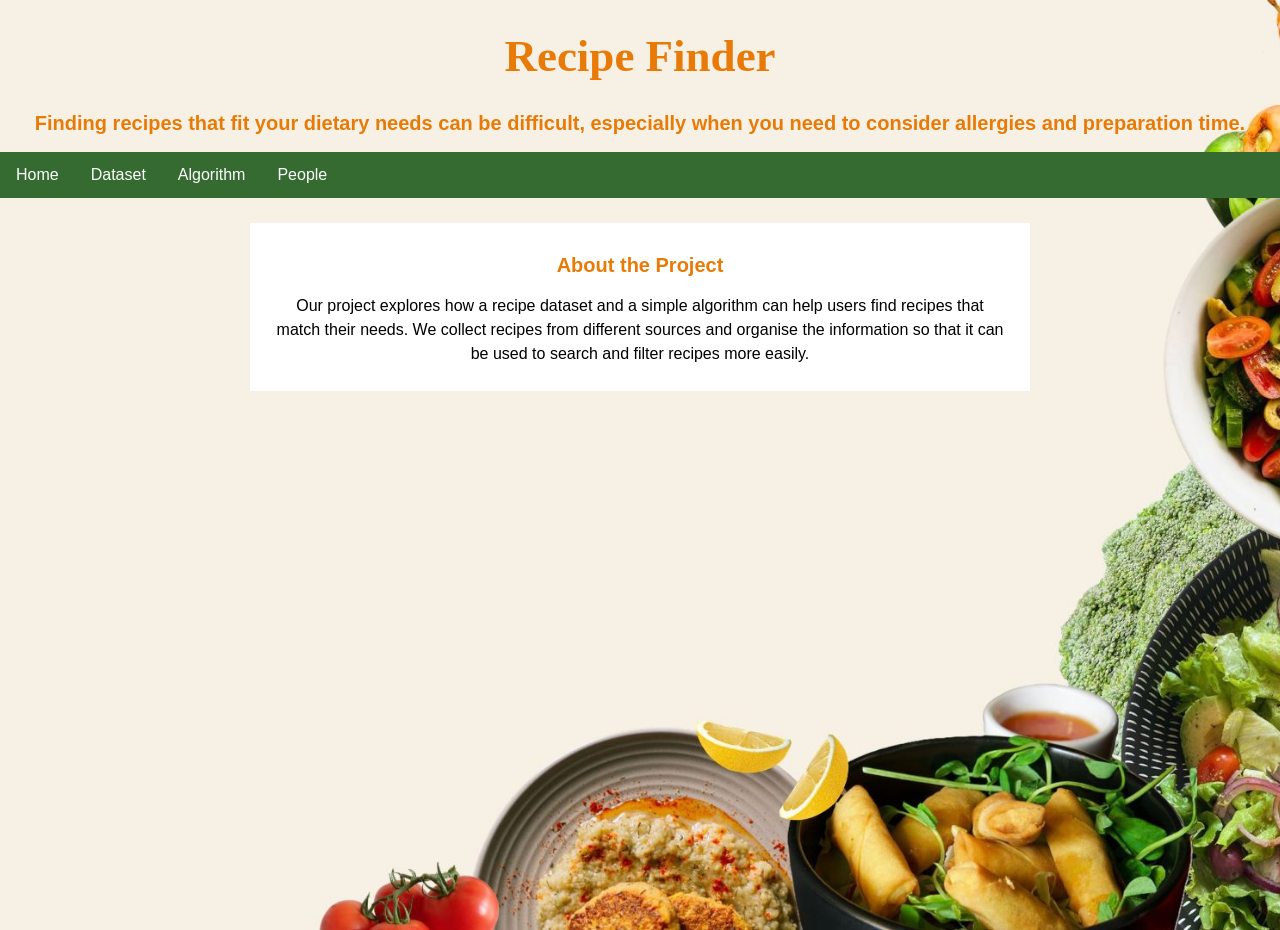
==== html/index.html @ 83a21dff "Update website content and CSS styling Updated the Home page with project information.  Added conten" ====
<!DOCTYPE html>
<html>
<head>
    <title>Home</title>
    <meta charset="utf-8"/>
    <link rel="stylesheet" href="styles.css">
</head>

<body>

<h1>Recipe Finder</h1>
<h2>Finding recipes that fit your dietary needs can be difficult, especially when you need to consider allergies and preparation time.</h2>

<ul id="navigation">
    <li><a href="index.html">Home</a></li>
    <li><a href="dataset.html">Dataset</a></li>
    <li><a href="algorithm.html">Algorithm</a></li>
    <li><a href="people.html">People</a></li>
</ul>

<div class="home-info">
    <h2>About the Project</h2>
    <p>
        Our project explores how a recipe dataset and a simple algorithm can help users find recipes that match their needs. 
        We collect recipes from different sources and organise the information so that it can be used to search and filter recipes more easily.
    </p>
</div>

</body>
</html>
---- html/styles.css ----
body {
    margin: 0;
    min-height: 100vh;
    background-image: url("images/indexbackground.jpg");
    background-repeat: no-repeat;
    background-size: cover;
    background-position: center;
}

body.subpage {
    background-image: url("images/background2.jpg");
}

h1 {
    font-family: Georgia, serif;
    font-size: 45px;
    color: #E87B07;
    text-align: center;
}

h2 {
    font-family: Verdana, sans-serif;
    font-size: 20px;
    color: #E87B07;
    text-align: center;
}

ul#navigation {
    list-style-type: none;
    margin: 0;
    padding: 0;
    overflow: hidden;
    background-color: #356B30;
}

ul#navigation li {
    float: left;
}

ul#navigation li a {
    display: block;
    color: white;
    text-align: center;
    padding: 14px 16px;
    text-decoration: none;
    font-family: Verdana, sans-serif;
}

#navigation li a:hover {
    background-color: #479041;
}

p {
    font-family: Verdana, sans-serif;
    margin-left: 10px;
    margin-right: 320px;
}

/* Home page */
.home-intro,
.home-info {
    background-color: white;
    max-width: 750px;
    margin: 25px auto;
    padding: 15px;
    text-align: center;
}

.home-intro p,
.home-info p {
    margin: 10px;
    line-height: 1.5;
}

/* Dataset page */
.dataset-info {
    background-color: white;
    max-width: 800px;
    padding: 15px;
    margin: 25px auto;
}

.dataset-info p {
    margin: 10px;
    line-height: 1.5;
}

/* Algorithm page */
.algorithm-info {
    background-color: white;
    max-width: 800px;
    padding: 15px;
    margin: 25px auto;
}

.algorithm-info p {
    margin: 10px;
    line-height: 1.5;
}

/* Team page */
.team-section {
    margin: 20px;
}

.team-grid {
    display: flex;
    flex-wrap: wrap;
    justify-content: center;
    gap: 15px;
}

.team-card {
    background-color: white;
    padding: 15px;
    width: 240px;
    text-align: center;
    border: 2px solid #356B30;
}

.team-emoji {
    font-size: 40px;
}

.team-role {
    color: #E87B07;
    font-weight: bold;
}

.team-card p,
.team-collaboration p {
    margin: 10px;
    line-height: 1.5;
}

.team-collaboration {
    background-color: white;
    max-width: 750px;
    padding: 10px 20px;
    margin: 25px auto;
    text-align: center;
}

.team-collaboration h2 {
    margin: 5px 0 10px;
}

.team-collaboration p {
    margin: 10px 0;
    line-height: 1.5;
}
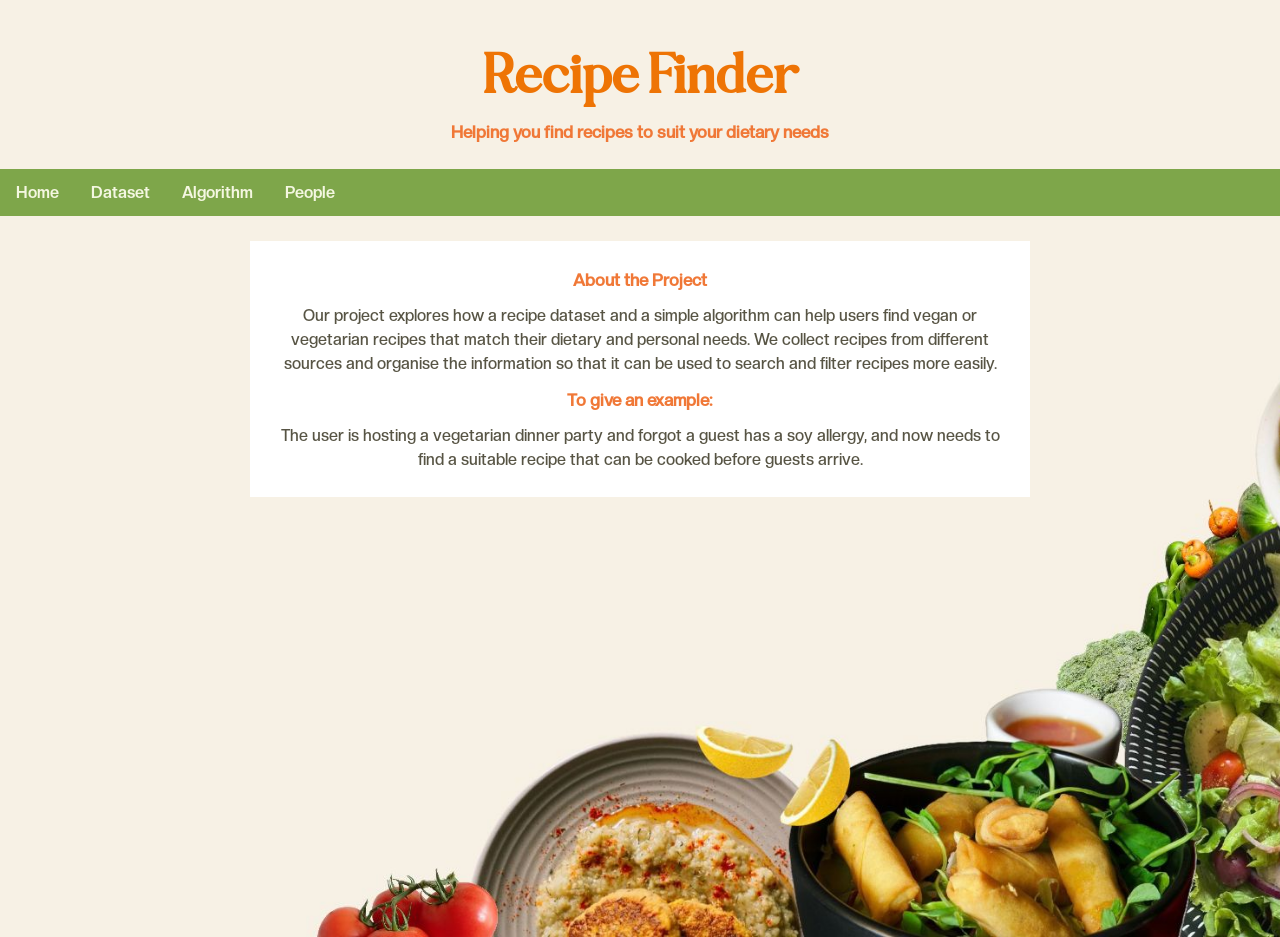
==== commit 908af5ac: "Updated text and CSS" ====
--- a/html/index.html
+++ b/html/index.html
@@ -9,7 +9,7 @@
 <body>
 
 <h1>Recipe Finder</h1>
-<h2>Finding recipes that fit your dietary needs can be difficult, especially when you need to consider allergies and preparation time.</h2>
+<h3>Helping you find recipes to suit your dietary needs</h3>
 
 <ul id="navigation">
     <li><a href="index.html">Home</a></li>
@@ -21,9 +21,12 @@
 <div class="home-info">
     <h2>About the Project</h2>
     <p>
-        Our project explores how a recipe dataset and a simple algorithm can help users find recipes that match their needs. 
-        We collect recipes from different sources and organise the information so that it can be used to search and filter recipes more easily.
-    </p>
+        Our project explores how a recipe dataset and a simple algorithm can help users find vegan or vegetarian recipes that match their dietary and personal needs. 
+        We collect recipes from different sources and organise the information so that it can be used to search and filter recipes more easily.</p>
+
+    <h2>To give an example:</h2>
+
+    <p>The user is hosting a vegetarian dinner party and forgot a guest has a soy allergy, and now needs to find a suitable recipe that can be cooked before guests arrive.</p>
 </div>
 
 </body>
--- a/html/styles.css
+++ b/html/styles.css
@@ -1,7 +1,7 @@
 body {
     margin: 0;
     min-height: 100vh;
-    background-image: url("images/indexbackground.jpg");
+    background-image: url("images/indexbackground2.jpg");
     background-repeat: no-repeat;
     background-size: cover;
     background-position: center;
@@ -11,18 +11,42 @@
     background-image: url("images/background2.jpg");
 }
 
+@font-face {
+    font-family: CreatoDisplay-Medium;
+    src:url("fonts/CreatoDisplay-Medium.otf");
+}
+
+@font-face {
+    font-family: Belgiano-Serif-2;
+    src:url("fonts/Belgiano-Serif-2.ttf");
+}
+
+@font-face {
+    font-family: CreatoDisplay-Bold;
+    src:url("fonts/CreatoDisplay-Bold.otf");
+}
+
 h1 {
-    font-family: Georgia, serif;
-    font-size: 45px;
-    color: #E87B07;
+    font-family: Belgiano-Serif-2, serif;
+    font-size: 55px;
+    color: #ee7405;
     text-align: center;
 }
 
 h2 {
-    font-family: Verdana, sans-serif;
-    font-size: 20px;
-    color: #E87B07;
+    font-family: CreatoDisplay-Medium, sans-serif;
+    font-size: 17px;
+    color: #F07837;
     text-align: center;
+}
+
+h3 {
+    font-family: CreatoDisplay-Medium, sans-serif;
+    font-size: 17px;
+    color: #F07837;
+    text-align: center;
+    margin-top: -25px;
+    padding-bottom: 10px;
 }
 
 ul#navigation {
@@ -30,7 +54,7 @@
     margin: 0;
     padding: 0;
     overflow: hidden;
-    background-color: #356B30;
+    background-color: #7EA64A;
 }
 
 ul#navigation li {
@@ -39,19 +63,20 @@
 
 ul#navigation li a {
     display: block;
-    color: white;
+    color: #F4F7E1;
     text-align: center;
     padding: 14px 16px;
     text-decoration: none;
-    font-family: Verdana, sans-serif;
+    font-family: CreatoDisplay-Bold, sans-serif;
 }
 
 #navigation li a:hover {
-    background-color: #479041;
+    background-color: #87B14F;
 }
 
 p {
-    font-family: Verdana, sans-serif;
+    font-family: CreatoDisplay-Medium, sans-serif;
+    color: #575444;
     margin-left: 10px;
     margin-right: 320px;
 }
@@ -115,7 +140,7 @@
     padding: 15px;
     width: 240px;
     text-align: center;
-    border: 2px solid #356B30;
+    border: 2px solid #7EA64A;
 }
 
 .team-emoji {
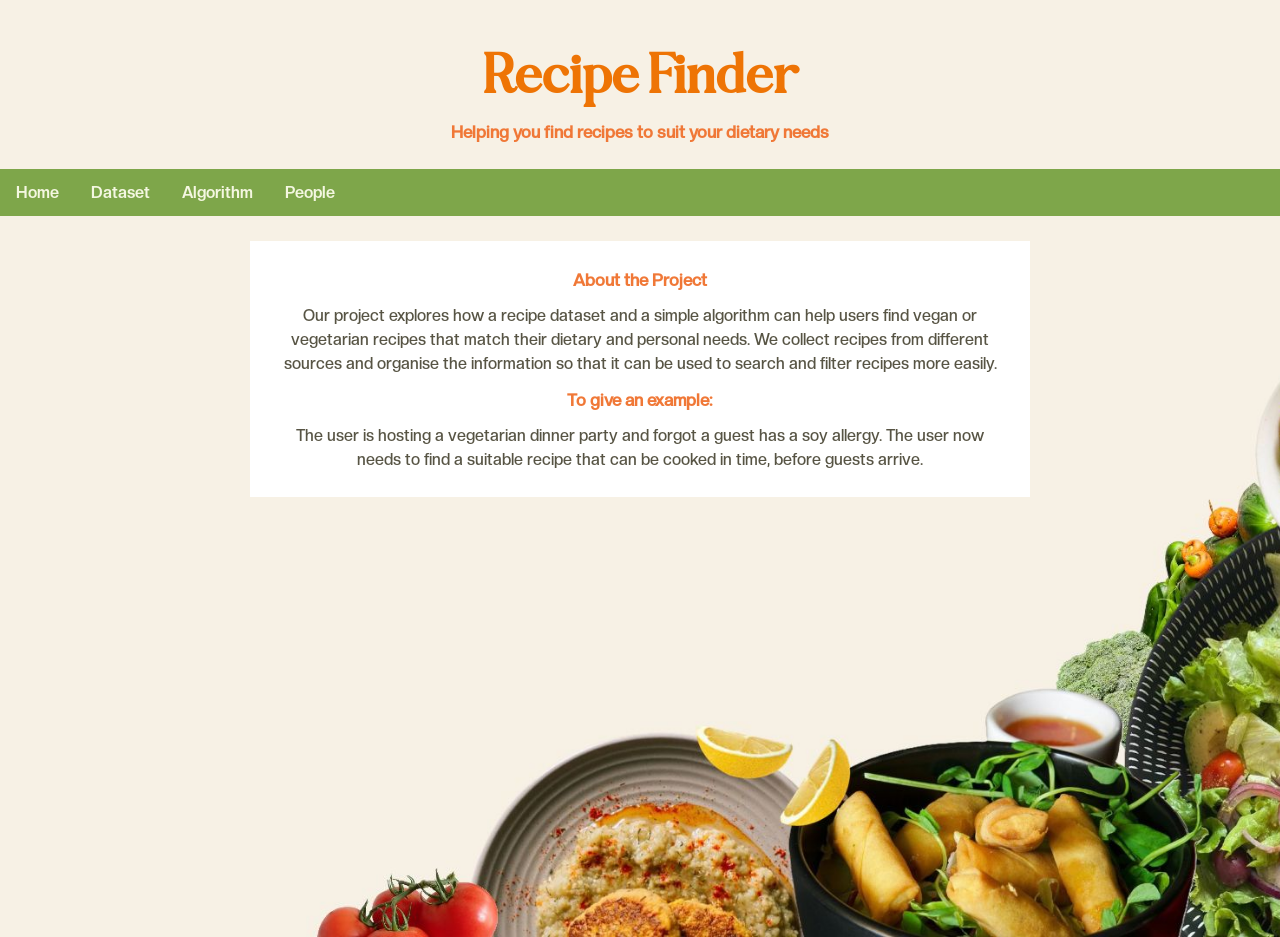
==== commit b00b5575: "Edit in text" ====
--- a/html/index.html
+++ b/html/index.html
@@ -26,7 +26,7 @@
 
     <h2>To give an example:</h2>
 
-    <p>The user is hosting a vegetarian dinner party and forgot a guest has a soy allergy, and now needs to find a suitable recipe that can be cooked before guests arrive.</p>
+    <p>The user is hosting a vegetarian dinner party and forgot a guest has a soy allergy. The user now needs to find a suitable recipe that can be cooked in time, before guests arrive.</p>
 </div>
 
 </body>
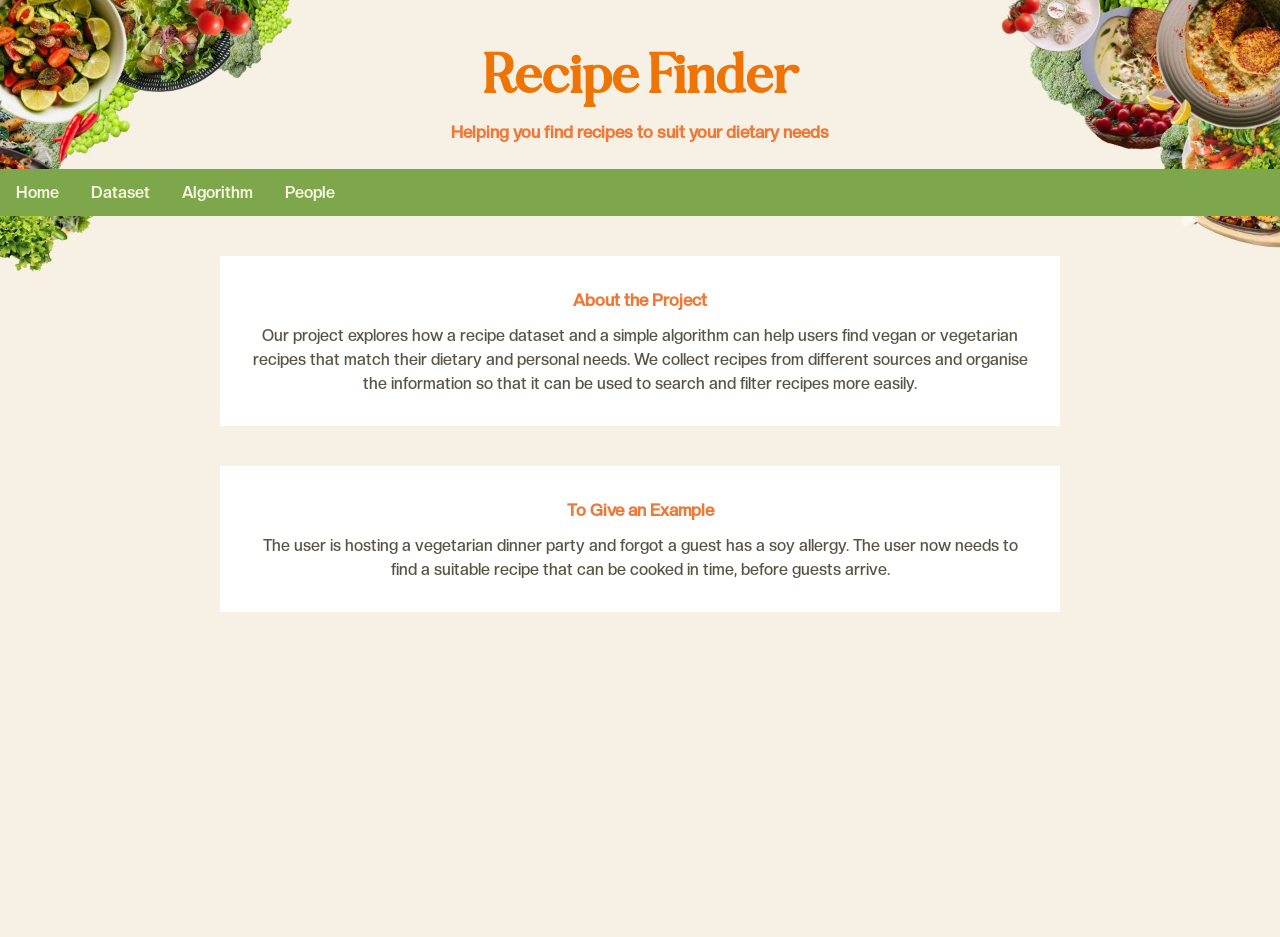
==== commit 61befee1: "Fixed Index after Majas suggestion" ====
--- a/html/index.html
+++ b/html/index.html
@@ -21,12 +21,21 @@
 <div class="home-info">
     <h2>About the Project</h2>
     <p>
-        Our project explores how a recipe dataset and a simple algorithm can help users find vegan or vegetarian recipes that match their dietary and personal needs. 
-        We collect recipes from different sources and organise the information so that it can be used to search and filter recipes more easily.</p>
+        Our project explores how a recipe dataset and a simple algorithm
+        can help users find vegan or vegetarian recipes that match their
+        dietary and personal needs. We collect recipes from different
+        sources and organise the information so that it can be used to
+        search and filter recipes more easily.
+    </p>
+</div>
 
-    <h2>To give an example:</h2>
-
-    <p>The user is hosting a vegetarian dinner party and forgot a guest has a soy allergy. The user now needs to find a suitable recipe that can be cooked in time, before guests arrive.</p>
+<div class="home-info">
+    <h2>To Give an Example</h2>
+    <p>
+        The user is hosting a vegetarian dinner party and forgot a guest
+        has a soy allergy. The user now needs to find a suitable recipe
+        that can be cooked in time, before guests arrive.
+    </p>
 </div>
 
 </body>
--- a/html/styles.css
+++ b/html/styles.css
@@ -1,14 +1,11 @@
 body {
     margin: 0;
     min-height: 100vh;
-    background-image: url("images/indexbackground2.jpg");
+    background-image: url("images/background1.jpg");
     background-repeat: no-repeat;
-    background-size: cover;
-    background-position: center;
-}
-
-body.subpage {
-    background-image: url("images/background2.jpg");
+    background-size: 100% auto;
+    background-position: top center;
+    background-color: #F7F1E5;
 }
 
 @font-face {
@@ -81,13 +78,12 @@
     margin-right: 320px;
 }
 
-/* Home page */
 .home-intro,
 .home-info {
     background-color: white;
-    max-width: 750px;
-    margin: 25px auto;
-    padding: 15px;
+    max-width: 800px;
+    margin: 40px auto;
+    padding: 20px;
     text-align: center;
 }
 
@@ -97,7 +93,14 @@
     line-height: 1.5;
 }
 
-/* Dataset page */
+.home-info {
+    margin-bottom: 30px;
+}
+
+.home-info + .home-info {
+    margin-top: 40px;
+}
+
 .dataset-info {
     background-color: white;
     max-width: 800px;
@@ -110,7 +113,6 @@
     line-height: 1.5;
 }
 
-/* Algorithm page */
 .algorithm-info {
     background-color: white;
     max-width: 800px;
@@ -123,7 +125,6 @@
     line-height: 1.5;
 }
 
-/* Team page */
 .team-section {
     margin: 20px;
 }
@@ -173,4 +174,32 @@
 .team-collaboration p {
     margin: 10px 0;
     line-height: 1.5;
-}+}
+
+.xml-scroll {
+    max-height: 300px;
+    overflow: auto;
+    border: 1px solid #356B30;
+    padding: 10px;
+    background-color: #f5f5f5;
+}
+
+.xml-scroll pre {
+    font-family: monospace;
+    font-size: 13px;
+    white-space: pre;
+}
+
+.algorithm-scroll {
+    max-height: 300px;
+    overflow-y: auto;
+    overflow-x: auto;
+    border: 1px solid #356B30;
+    padding: 10px;
+    background-color: #f5f5f5;
+}
+
+.algorithm-scroll h3 {
+    margin-top: 10px;
+    padding-top: 5px;
+}
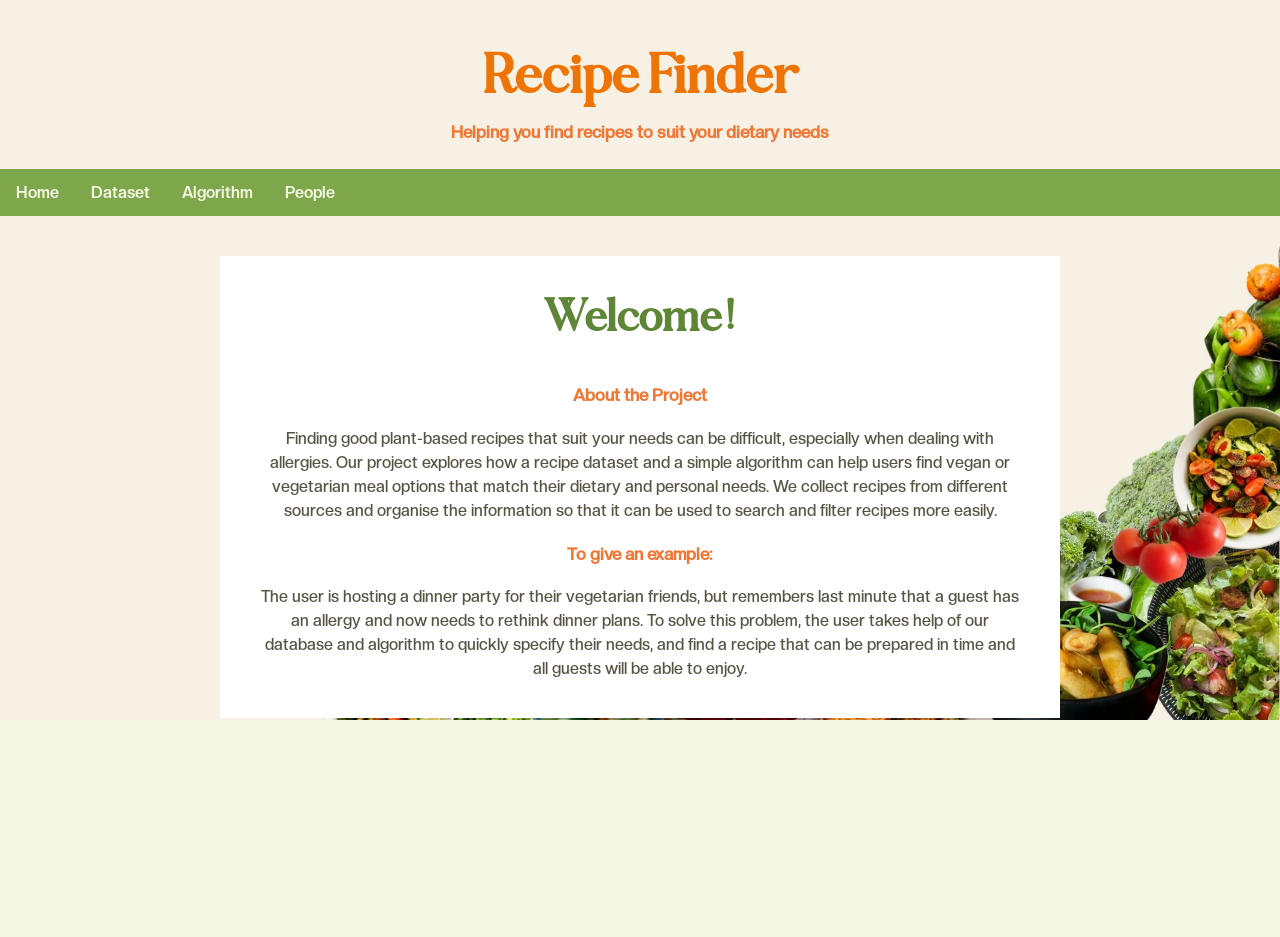
==== commit 0634fa17: "Homepage edits and typo corrections" ====
--- a/html/index.html
+++ b/html/index.html
@@ -19,23 +19,16 @@
 </ul>
 
 <div class="home-info">
+
+    <h1 id=home>Welcome!</h1>
     <h2>About the Project</h2>
     <p>
-        Our project explores how a recipe dataset and a simple algorithm
-        can help users find vegan or vegetarian recipes that match their
-        dietary and personal needs. We collect recipes from different
-        sources and organise the information so that it can be used to
-        search and filter recipes more easily.
-    </p>
-</div>
+        Finding good plant-based recipes that suit your needs can be difficult, especially when dealing with allergies. Our project explores how a recipe dataset and a simple algorithm can help users find vegan or vegetarian meal options that match their dietary and personal needs.
+        We collect recipes from different sources and organise the information so that it can be used to search and filter recipes more easily.</p>
 
-<div class="home-info">
-    <h2>To Give an Example</h2>
-    <p>
-        The user is hosting a vegetarian dinner party and forgot a guest
-        has a soy allergy. The user now needs to find a suitable recipe
-        that can be cooked in time, before guests arrive.
-    </p>
+    <h2>To give an example:</h2>
+
+    <p>The user is hosting a dinner party for their vegetarian friends, but remembers last minute that a guest has an allergy and now needs to rethink dinner plans. To solve this problem, the user takes help of our database and algorithm to quickly specify their needs, and find a recipe that can be prepared in time and all guests will be able to enjoy.</p>
 </div>
 
 </body>
--- a/html/styles.css
+++ b/html/styles.css
@@ -1,9 +1,17 @@
 body {
     margin: 0;
     min-height: 100vh;
+    background-image: url("images/indexbackground1.jpg");
+    background-repeat: no-repeat;
+    background-size: 100% auto;
+    background-position: top center;
+    background-color: #F4F7E1;
+}
+
+body.subpage {
     background-image: url("images/background1.jpg");
     background-repeat: no-repeat;
-    background-size: 100% auto;
+    background-size: 100% auto;;
     background-position: top center;
     background-color: #F7F1E5;
 }
@@ -28,6 +36,14 @@
     font-size: 55px;
     color: #ee7405;
     text-align: center;
+}
+
+h1#home {
+    font-family: Belgiano-Serif-2, serif;
+    font-size: 45px;
+    color: #5F8537;
+    text-align: center;
+    padding-bottom: 10px;
 }
 
 h2 {
@@ -84,6 +100,7 @@
     max-width: 800px;
     margin: 40px auto;
     padding: 20px;
+    padding-top: 0.5px;
     text-align: center;
 }
 
@@ -91,14 +108,7 @@
 .home-info p {
     margin: 10px;
     line-height: 1.5;
-}
-
-.home-info {
-    margin-bottom: 30px;
-}
-
-.home-info + .home-info {
-    margin-top: 40px;
+    padding: 7px;
 }
 
 .dataset-info {
@@ -111,6 +121,7 @@
 .dataset-info p {
     margin: 10px;
     line-height: 1.5;
+    padding: 7px;
 }
 
 .algorithm-info {
@@ -123,6 +134,7 @@
 .algorithm-info p {
     margin: 10px;
     line-height: 1.5;
+    padding: 7px;
 }
 
 .team-section {
@@ -157,6 +169,7 @@
 .team-collaboration p {
     margin: 10px;
     line-height: 1.5;
+    padding: 5px;
 }
 
 .team-collaboration {
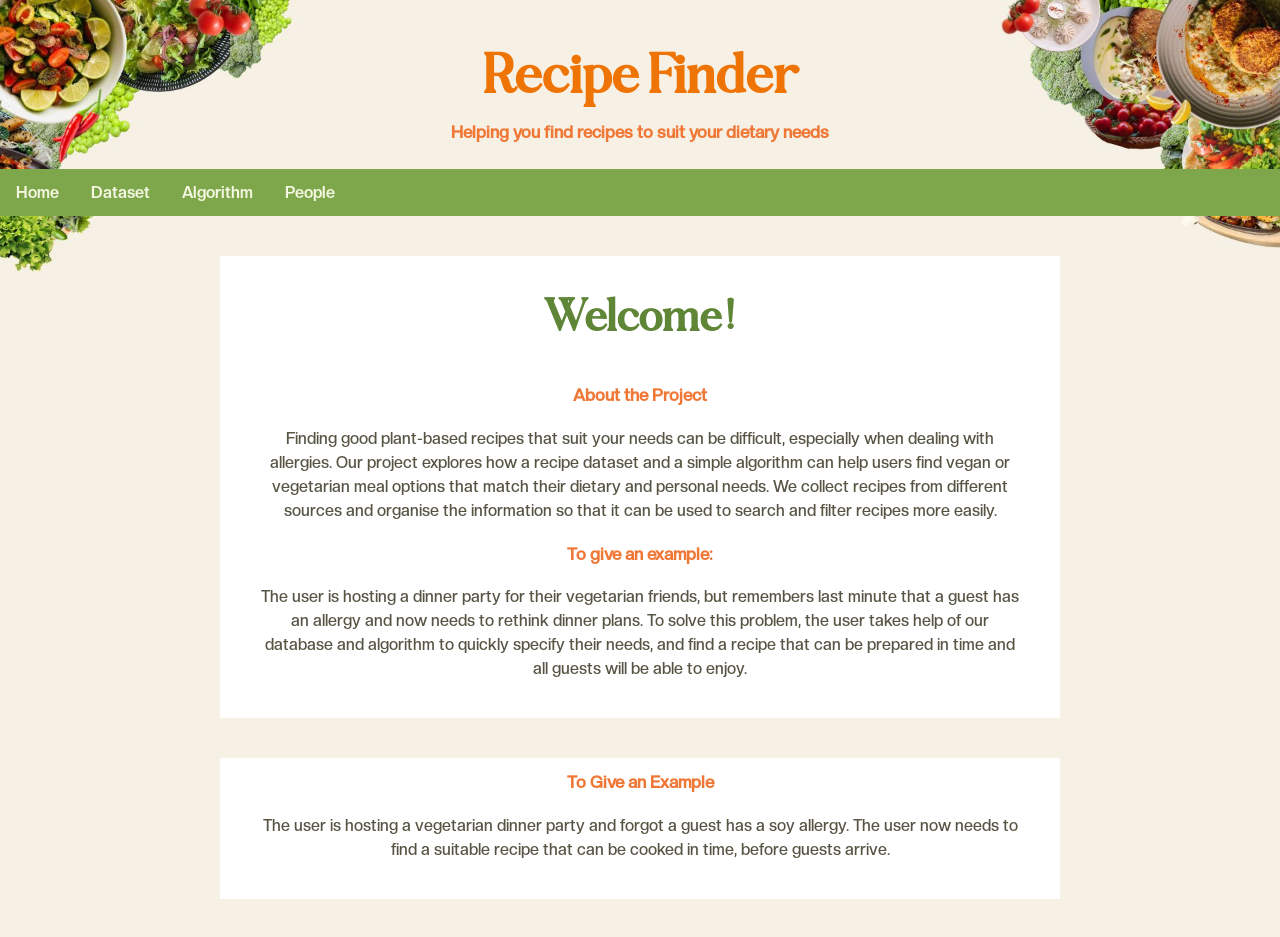
==== commit 9faaca31: "Merge branch 'main' of https://github.com/Camberly-Hachula/Group-5---Project-Work" ====
--- a/html/index.html
+++ b/html/index.html
@@ -24,11 +24,23 @@
     <h2>About the Project</h2>
     <p>
         Finding good plant-based recipes that suit your needs can be difficult, especially when dealing with allergies. Our project explores how a recipe dataset and a simple algorithm can help users find vegan or vegetarian meal options that match their dietary and personal needs.
-        We collect recipes from different sources and organise the information so that it can be used to search and filter recipes more easily.</p>
+        We collect recipes from different sources and organise the information so that it can be used to search and filter recipes more easily.
+    </p>
 
     <h2>To give an example:</h2>
 
     <p>The user is hosting a dinner party for their vegetarian friends, but remembers last minute that a guest has an allergy and now needs to rethink dinner plans. To solve this problem, the user takes help of our database and algorithm to quickly specify their needs, and find a recipe that can be prepared in time and all guests will be able to enjoy.</p>
+
+</div>
+
+<div class="home-info">
+    <h2>To Give an Example</h2>
+    <p>
+        The user is hosting a vegetarian dinner party and forgot a guest
+        has a soy allergy. The user now needs to find a suitable recipe
+        that can be cooked in time, before guests arrive.
+    </p>
+
 </div>
 
 </body>
--- a/html/styles.css
+++ b/html/styles.css
@@ -1,17 +1,9 @@
 body {
     margin: 0;
     min-height: 100vh;
-    background-image: url("images/indexbackground1.jpg");
+    background-image: url("images/background1.jpg");
     background-repeat: no-repeat;
     background-size: 100% auto;
-    background-position: top center;
-    background-color: #F4F7E1;
-}
-
-body.subpage {
-    background-image: url("images/background1.jpg");
-    background-repeat: no-repeat;
-    background-size: 100% auto;;
     background-position: top center;
     background-color: #F7F1E5;
 }
@@ -109,6 +101,14 @@
     margin: 10px;
     line-height: 1.5;
     padding: 7px;
+}
+
+.home-info {
+    margin-bottom: 30px;
+}
+
+.home-info + .home-info {
+    margin-top: 40px;
 }
 
 .dataset-info {
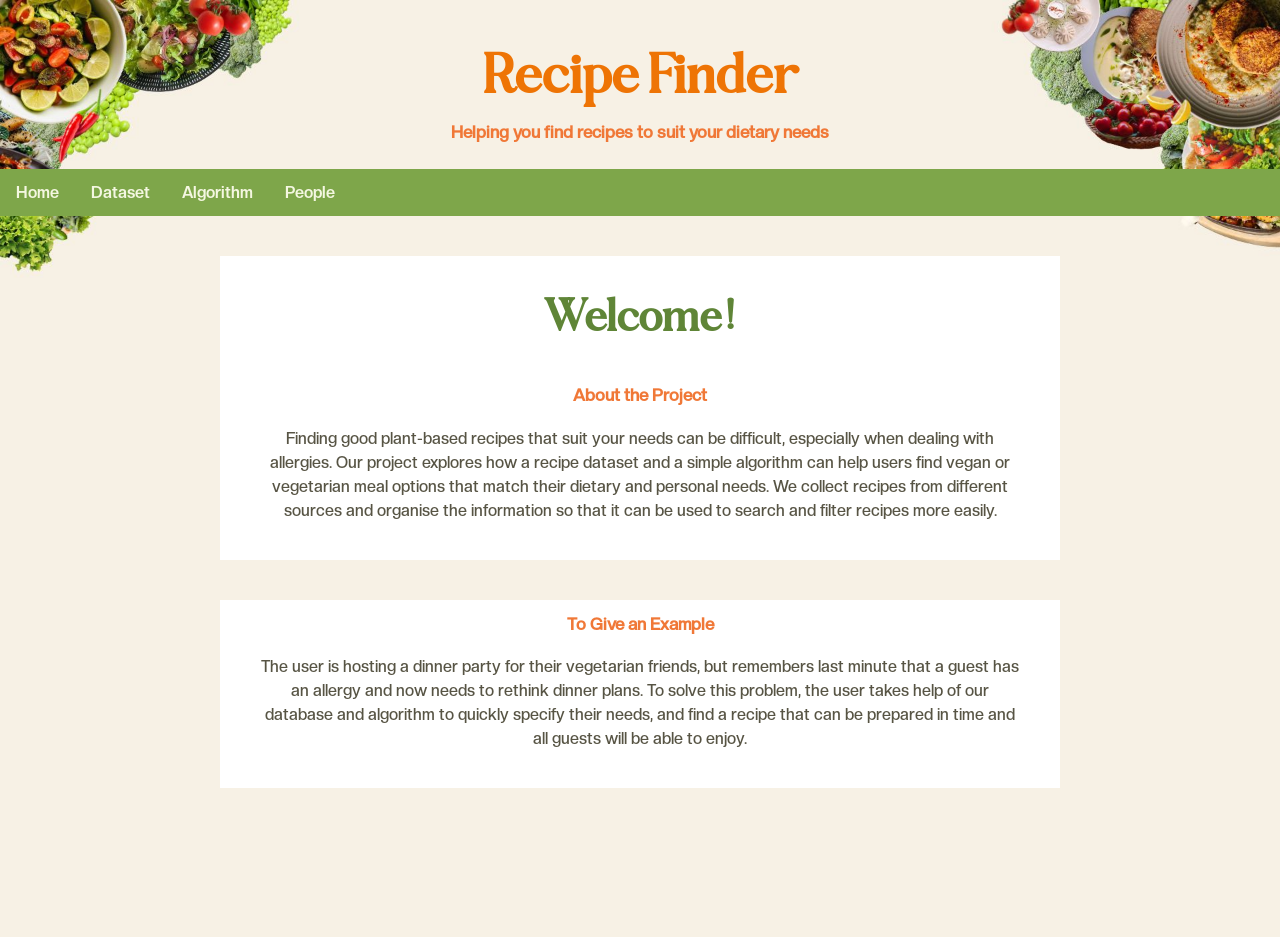
==== commit 3709950c: "Update index" ====
--- a/html/index.html
+++ b/html/index.html
@@ -27,18 +27,12 @@
         We collect recipes from different sources and organise the information so that it can be used to search and filter recipes more easily.
     </p>
 
-    <h2>To give an example:</h2>
-
-    <p>The user is hosting a dinner party for their vegetarian friends, but remembers last minute that a guest has an allergy and now needs to rethink dinner plans. To solve this problem, the user takes help of our database and algorithm to quickly specify their needs, and find a recipe that can be prepared in time and all guests will be able to enjoy.</p>
-
 </div>
 
 <div class="home-info">
     <h2>To Give an Example</h2>
     <p>
-        The user is hosting a vegetarian dinner party and forgot a guest
-        has a soy allergy. The user now needs to find a suitable recipe
-        that can be cooked in time, before guests arrive.
+        The user is hosting a dinner party for their vegetarian friends, but remembers last minute that a guest has an allergy and now needs to rethink dinner plans. To solve this problem, the user takes help of our database and algorithm to quickly specify their needs, and find a recipe that can be prepared in time and all guests will be able to enjoy.
     </p>
 
 </div>
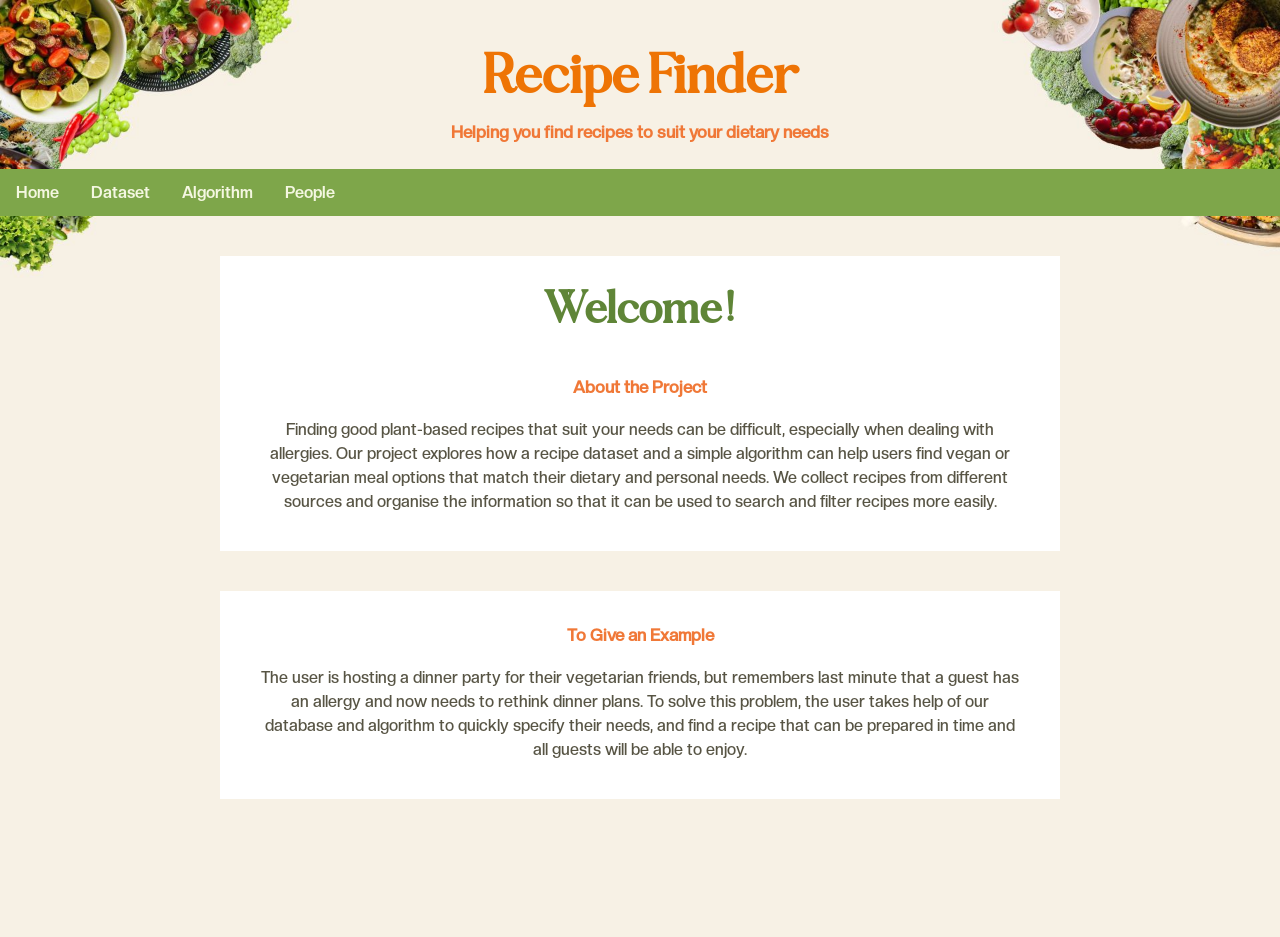
==== commit de348f02: "Cleaned up the code a bit." ====
--- a/html/index.html
+++ b/html/index.html
@@ -20,7 +20,7 @@
 
 <div class="home-info">
 
-    <h1 id=home>Welcome!</h1>
+    <h1 id="home">Welcome!</h1>
     <h2>About the Project</h2>
     <p>
         Finding good plant-based recipes that suit your needs can be difficult, especially when dealing with allergies. Our project explores how a recipe dataset and a simple algorithm can help users find vegan or vegetarian meal options that match their dietary and personal needs.
--- a/html/styles.css
+++ b/html/styles.css
@@ -36,6 +36,7 @@
     color: #5F8537;
     text-align: center;
     padding-bottom: 10px;
+    margin-top: 2px;
 }
 
 h2 {
@@ -92,7 +93,6 @@
     max-width: 800px;
     margin: 40px auto;
     padding: 20px;
-    padding-top: 0.5px;
     text-align: center;
 }
 
